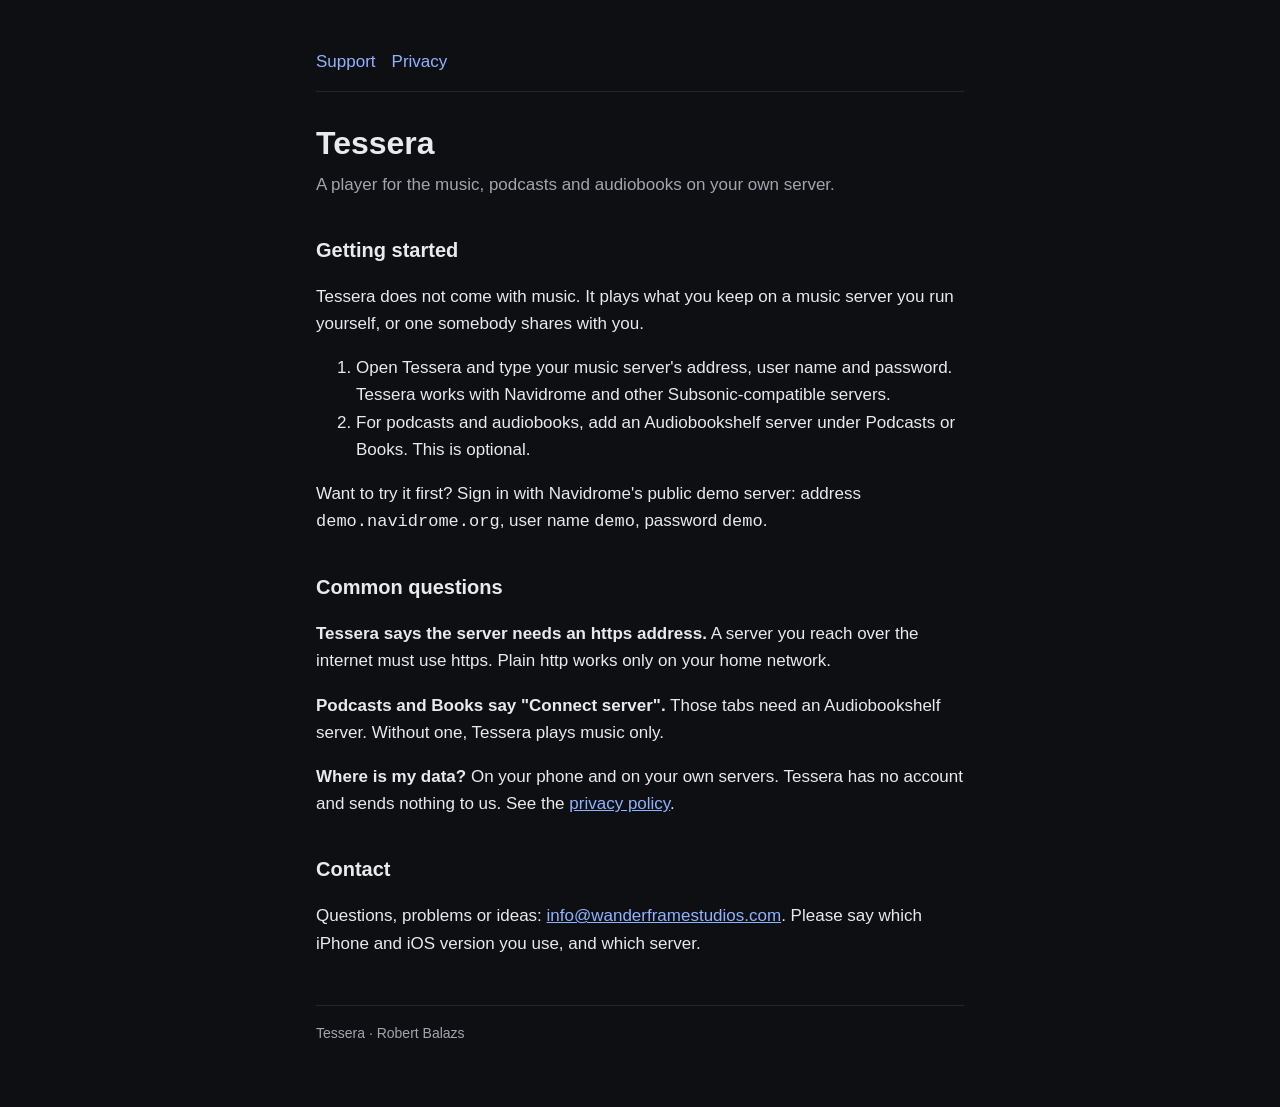
==== index.html @ 608e6e47 "Update Tessera pages from musicstack" ====
<!doctype html>
<html lang="en">
<head>
<meta charset="utf-8">
<meta name="viewport" content="width=device-width, initial-scale=1">
<title>Tessera Support</title>
<link rel="stylesheet" href="style.css">
</head>
<body>
<main>
<nav><a href="./">Support</a><a href="privacy.html">Privacy</a></nav>
<h1>Tessera</h1>
<p class="lead">A player for the music, podcasts and audiobooks on your own server.</p>

<h2>Getting started</h2>
<p>Tessera does not come with music. It plays what you keep on a music server you run yourself, or one somebody
shares with you.</p>
<ol>
  <li>Open Tessera and type your music server's address, user name and password. Tessera works with Navidrome and
  other Subsonic-compatible servers.</li>
  <li>For podcasts and audiobooks, add an Audiobookshelf server under Podcasts or Books. This is optional.</li>
</ol>
<p>Want to try it first? Sign in with Navidrome's public demo server: address <code>demo.navidrome.org</code>,
user name <code>demo</code>, password <code>demo</code>.</p>

<h2>Common questions</h2>
<p><strong>Tessera says the server needs an https address.</strong> A server you reach over the internet must use
https. Plain http works only on your home network.</p>
<p><strong>Podcasts and Books say "Connect server".</strong> Those tabs need an Audiobookshelf server. Without one,
Tessera plays music only.</p>
<p><strong>Where is my data?</strong> On your phone and on your own servers. Tessera has no account and sends nothing
to us. See the <a href="privacy.html">privacy policy</a>.</p>

<h2>Contact</h2>
<p>Questions, problems or ideas: <a href="mailto:info@wanderframestudios.com">info@wanderframestudios.com</a>.
Please say which iPhone and iOS version you use, and which server.</p>

<footer>Tessera · Robert Balazs</footer>
</main>
</body>
</html>
---- style.css ----
:root {
  --bg: #0e0f13;
  --text: #e9e9ee;
  --muted: #a3a4ad;
  --accent: #8fb3ff;
  --line: #24262e;
}
* { box-sizing: border-box; }
body {
  margin: 0;
  background: var(--bg);
  color: var(--text);
  font: 17px/1.6 -apple-system, BlinkMacSystemFont, "Helvetica Neue", Arial, sans-serif;
}
main { max-width: 680px; margin: 0 auto; padding: 48px 16px 64px; }
h1 { font-size: 32px; line-height: 1.2; margin: 0 0 8px; }
h2 { font-size: 20px; margin: 36px 0 8px; }
p, li { color: var(--text); }
.lead { color: var(--muted); margin: 0 0 24px; }
a { color: var(--accent); }
nav { border-bottom: 1px solid var(--line); padding-bottom: 16px; margin-bottom: 32px; }
nav a { margin-right: 16px; text-decoration: none; }
footer { margin-top: 48px; padding-top: 16px; border-top: 1px solid var(--line); color: var(--muted); font-size: 14px; }
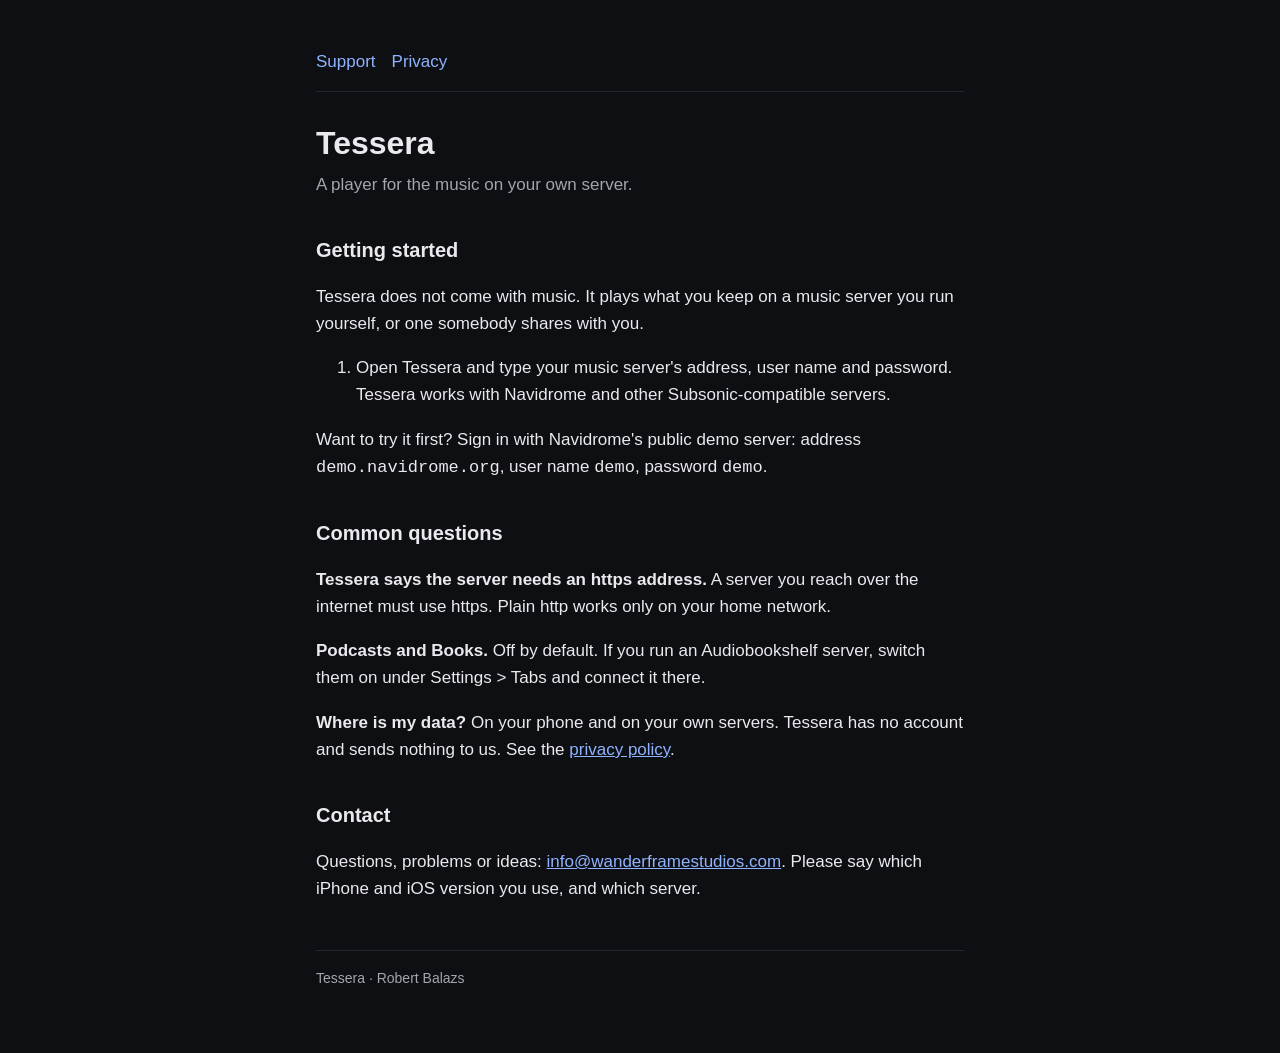
==== commit 893ed376: "Update Tessera pages from musicstack" ====
--- a/index.html
+++ b/index.html
@@ -10,7 +10,7 @@
 <main>
 <nav><a href="./">Support</a><a href="privacy.html">Privacy</a></nav>
 <h1>Tessera</h1>
-<p class="lead">A player for the music, podcasts and audiobooks on your own server.</p>
+<p class="lead">A player for the music on your own server.</p>
 
 <h2>Getting started</h2>
 <p>Tessera does not come with music. It plays what you keep on a music server you run yourself, or one somebody
@@ -18,7 +18,6 @@
 <ol>
   <li>Open Tessera and type your music server's address, user name and password. Tessera works with Navidrome and
   other Subsonic-compatible servers.</li>
-  <li>For podcasts and audiobooks, add an Audiobookshelf server under Podcasts or Books. This is optional.</li>
 </ol>
 <p>Want to try it first? Sign in with Navidrome's public demo server: address <code>demo.navidrome.org</code>,
 user name <code>demo</code>, password <code>demo</code>.</p>
@@ -26,8 +25,8 @@
 <h2>Common questions</h2>
 <p><strong>Tessera says the server needs an https address.</strong> A server you reach over the internet must use
 https. Plain http works only on your home network.</p>
-<p><strong>Podcasts and Books say "Connect server".</strong> Those tabs need an Audiobookshelf server. Without one,
-Tessera plays music only.</p>
+<p><strong>Podcasts and Books.</strong> Off by default. If you run an Audiobookshelf server, switch them on under
+Settings &gt; Tabs and connect it there.</p>
 <p><strong>Where is my data?</strong> On your phone and on your own servers. Tessera has no account and sends nothing
 to us. See the <a href="privacy.html">privacy policy</a>.</p>
 
